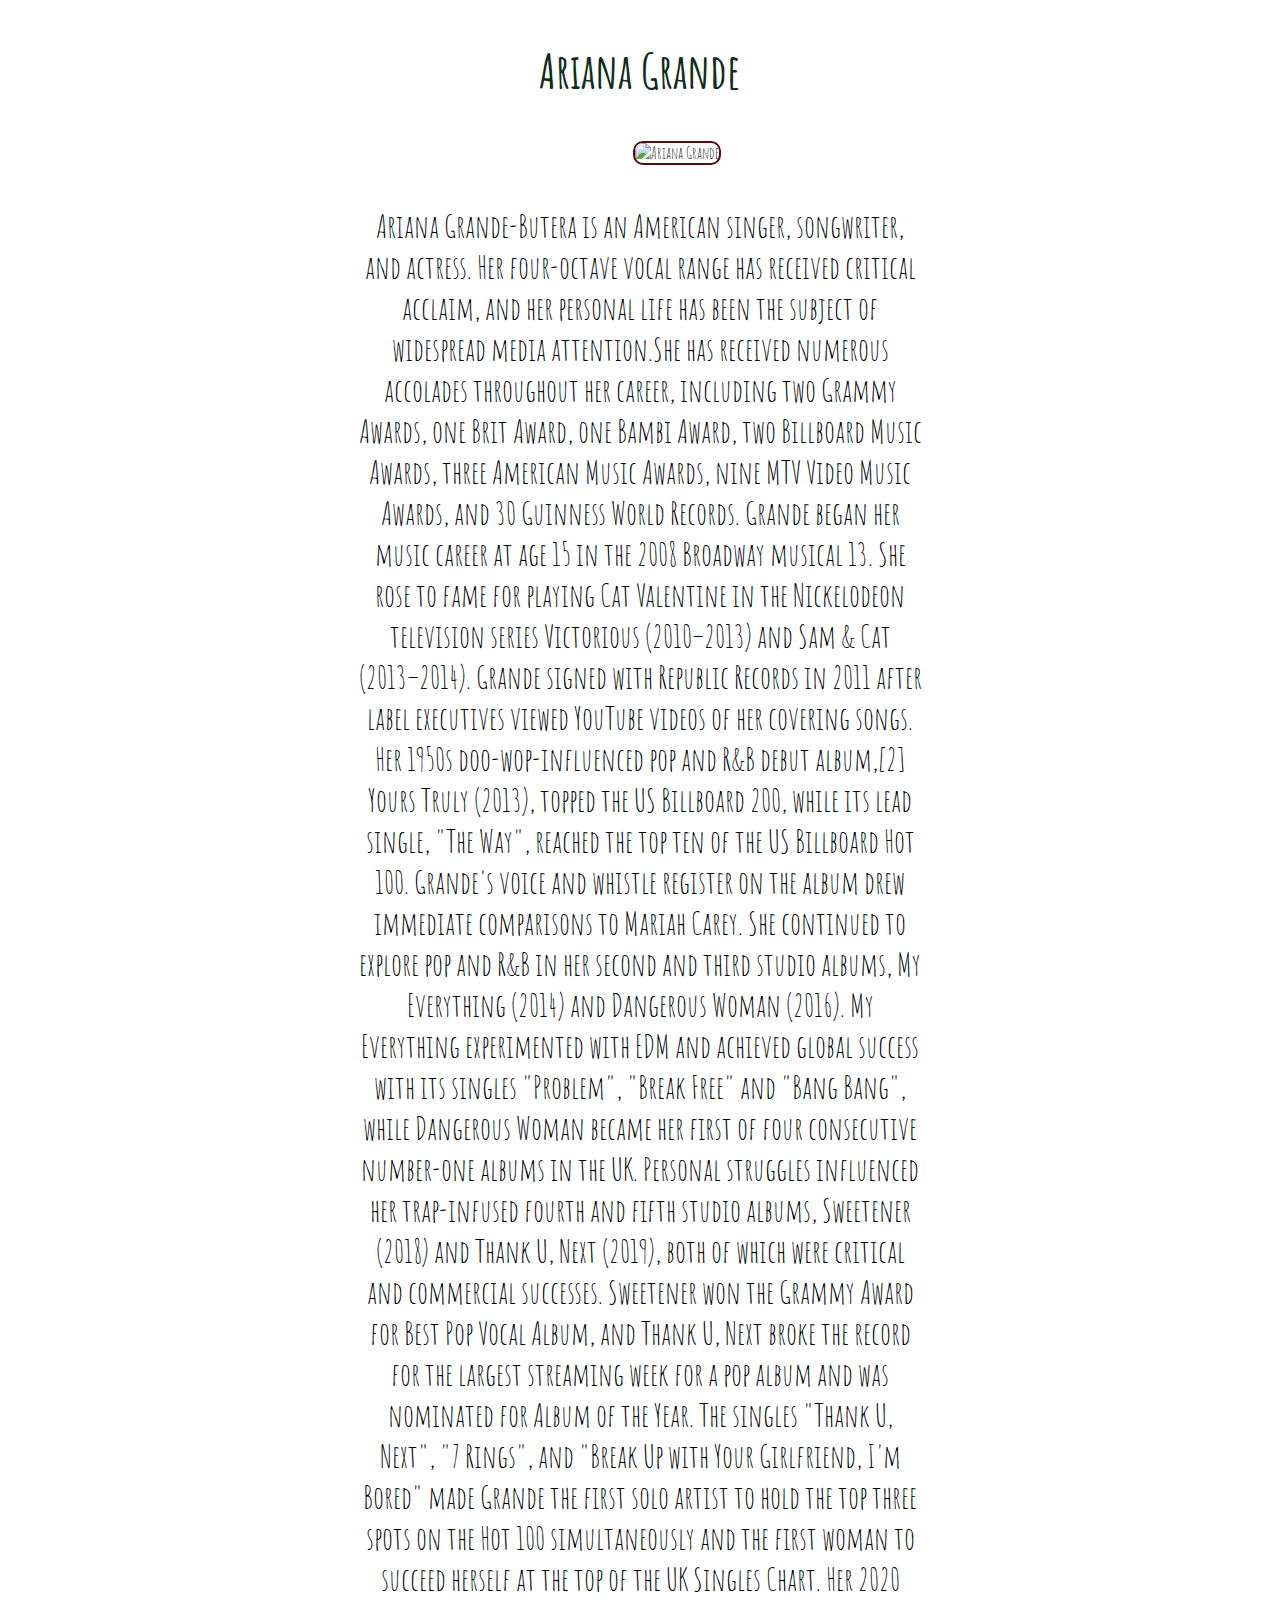
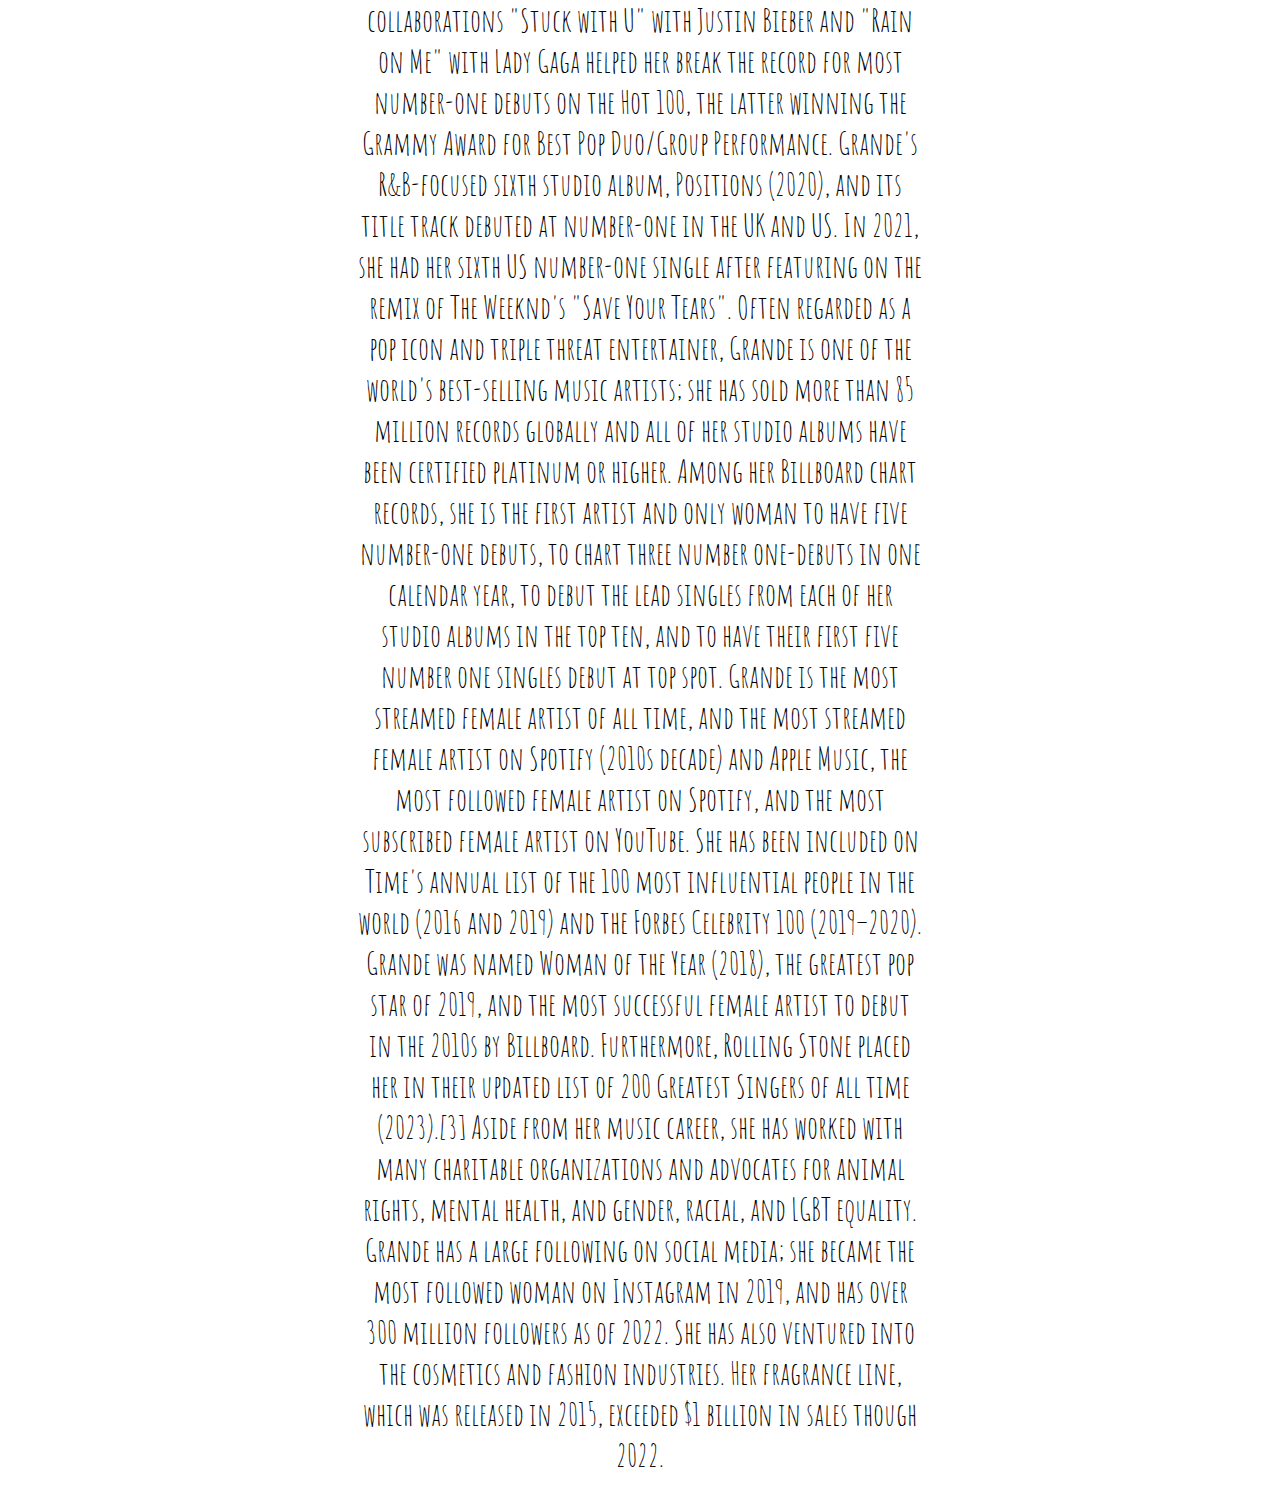
==== ariana.html @ 48880ab5 "created: main six pages and stylesheet" ====
<!DOCTYPE html>
<html lang="en">
<head>
    <meta charset="UTF-8">
    <meta http-equiv="X-UA-Compatible" content="IE=edge">
    <meta name="viewport" content="width=device-width, initial-scale=1.0">
    <title>Document</title>
    <link rel="stylesheet" href="./styles.css">
    <link rel="preconnect" href="https://fonts.googleapis.com">
    <link rel="preconnect" href="https://fonts.gstatic.com" crossorigin>
    <link href="https://fonts.googleapis.com/css2?family=Amatic+SC:wght@400;700&display=swap" rel="stylesheet">
</head>
<body>
    <div class="item">
        <h2>Ariana Grande</h2>
        <div class="artist-pic">
            <img src="https://assets.teenvogue.com/photos/5a2af23d6d49e315795859a1/master/pass/Ariana-Tout.jpg" alt="Ariana Grande">
        </div>
        <p>Ariana Grande-Butera is an American singer, songwriter, and actress. Her four-octave vocal range has received critical acclaim, and her personal life has been the subject of widespread media attention.She has received numerous accolades throughout her career, including two Grammy Awards, one Brit Award, one Bambi Award, two Billboard Music Awards, three American Music Awards, nine MTV Video Music Awards, and 30 Guinness World Records.

            Grande began her music career at age 15 in the 2008 Broadway musical 13. She rose to fame for playing Cat Valentine in the Nickelodeon television series Victorious (2010–2013) and Sam & Cat (2013–2014). Grande signed with Republic Records in 2011 after label executives viewed YouTube videos of her covering songs. Her 1950s doo-wop-influenced pop and R&B debut album,[2] Yours Truly (2013), topped the US Billboard 200, while its lead single, "The Way", reached the top ten of the US Billboard Hot 100. Grande's voice and whistle register on the album drew immediate comparisons to Mariah Carey.
            
            She continued to explore pop and R&B in her second and third studio albums, My Everything (2014) and Dangerous Woman (2016). My Everything experimented with EDM and achieved global success with its singles "Problem", "Break Free" and "Bang Bang", while Dangerous Woman became her first of four consecutive number-one albums in the UK. Personal struggles influenced her trap-infused fourth and fifth studio albums, Sweetener (2018) and Thank U, Next (2019), both of which were critical and commercial successes. Sweetener won the Grammy Award for Best Pop Vocal Album, and Thank U, Next broke the record for the largest streaming week for a pop album and was nominated for Album of the Year. The singles "Thank U, Next", "7 Rings", and "Break Up with Your Girlfriend, I'm Bored" made Grande the first solo artist to hold the top three spots on the Hot 100 simultaneously and the first woman to succeed herself at the top of the UK Singles Chart. Her 2020 collaborations "Stuck with U" with Justin Bieber and "Rain on Me" with Lady Gaga helped her break the record for most number-one debuts on the Hot 100, the latter winning the Grammy Award for Best Pop Duo/Group Performance. Grande's R&B-focused sixth studio album, Positions (2020), and its title track debuted at number-one in the UK and US. In 2021, she had her sixth US number-one single after featuring on the remix of The Weeknd's "Save Your Tears".
            
            Often regarded as a pop icon and triple threat entertainer, Grande is one of the world's best-selling music artists; she has sold more than 85 million records globally and all of her studio albums have been certified platinum or higher. Among her Billboard chart records, she is the first artist and only woman to have five number-one debuts, to chart three number one-debuts in one calendar year, to debut the lead singles from each of her studio albums in the top ten, and to have their first five number one singles debut at top spot. Grande is the most streamed female artist of all time, and the most streamed female artist on Spotify (2010s decade) and Apple Music, the most followed female artist on Spotify, and the most subscribed female artist on YouTube. She has been included on Time's annual list of the 100 most influential people in the world (2016 and 2019) and the Forbes Celebrity 100 (2019–2020). Grande was named Woman of the Year (2018), the greatest pop star of 2019, and the most successful female artist to debut in the 2010s by Billboard. Furthermore, Rolling Stone placed her in their updated list of 200 Greatest Singers of all time (2023).[3] Aside from her music career, she has worked with many charitable organizations and advocates for animal rights, mental health, and gender, racial, and LGBT equality. Grande has a large following on social media; she became the most followed woman on Instagram in 2019, and has over 300 million followers as of 2022. She has also ventured into the cosmetics and fashion industries. Her fragrance line, which was released in 2015, exceeded $1 billion in sales though 2022.</p>
    </div>
</body>
</html>
---- styles.css ----
body{
    background-image: url("https://img.freepik.com/free-vector/tropical-leaf-frame-brown-background_53876-98021.jpg?w=2000");
    background-size: contain;
    font-family: 'Amatic SC', cursive;
}
h1{
    text-align: center;
    font-size: 5em;
    margin-top: 1em;
    font-family: 'Amatic SC', cursive;
    color: rgb(81, 14, 14);
}
h2{
    font-family: 'Amatic SC', cursive;
    font-size: 3em;
    color: rgb(14, 45, 26);
    text-align: center;
}
img{
    width: 300px;
    height: 300px;
    margin-left: 625px;
    border: 2px solid rgb(81, 14, 14);
    margin-bottom: 0.5em;
    border-radius: 10px;
}
p{
    text-align: center;
    margin-right: 350px;
    margin-left: 350px;
    font-family: 'Amatic SC', cursive;
    font-style: bold;
    font-size: 2em;
}
.artist{
    background-color: rgb(14, 45, 26);
    border: none;
    color: white;
    padding: 15px 32px;
    text-align: center;
    text-decoration: none;
    display: inline-block;
    font-size: 1.2em;
    margin-left: 705px;
    font-family: 'Amatic SC', cursive;
    border-radius: 10px;
}
a:link{
    color: white;
    text-decoration: none;
}
a:visited{
    color: white;
    text-decoration: none;
}
a:hover{
    background-color: rgb(29, 94, 55);
}
.header{
    background-image: url("https://wallpaperaccess.com/full/1153330.jpg");
}
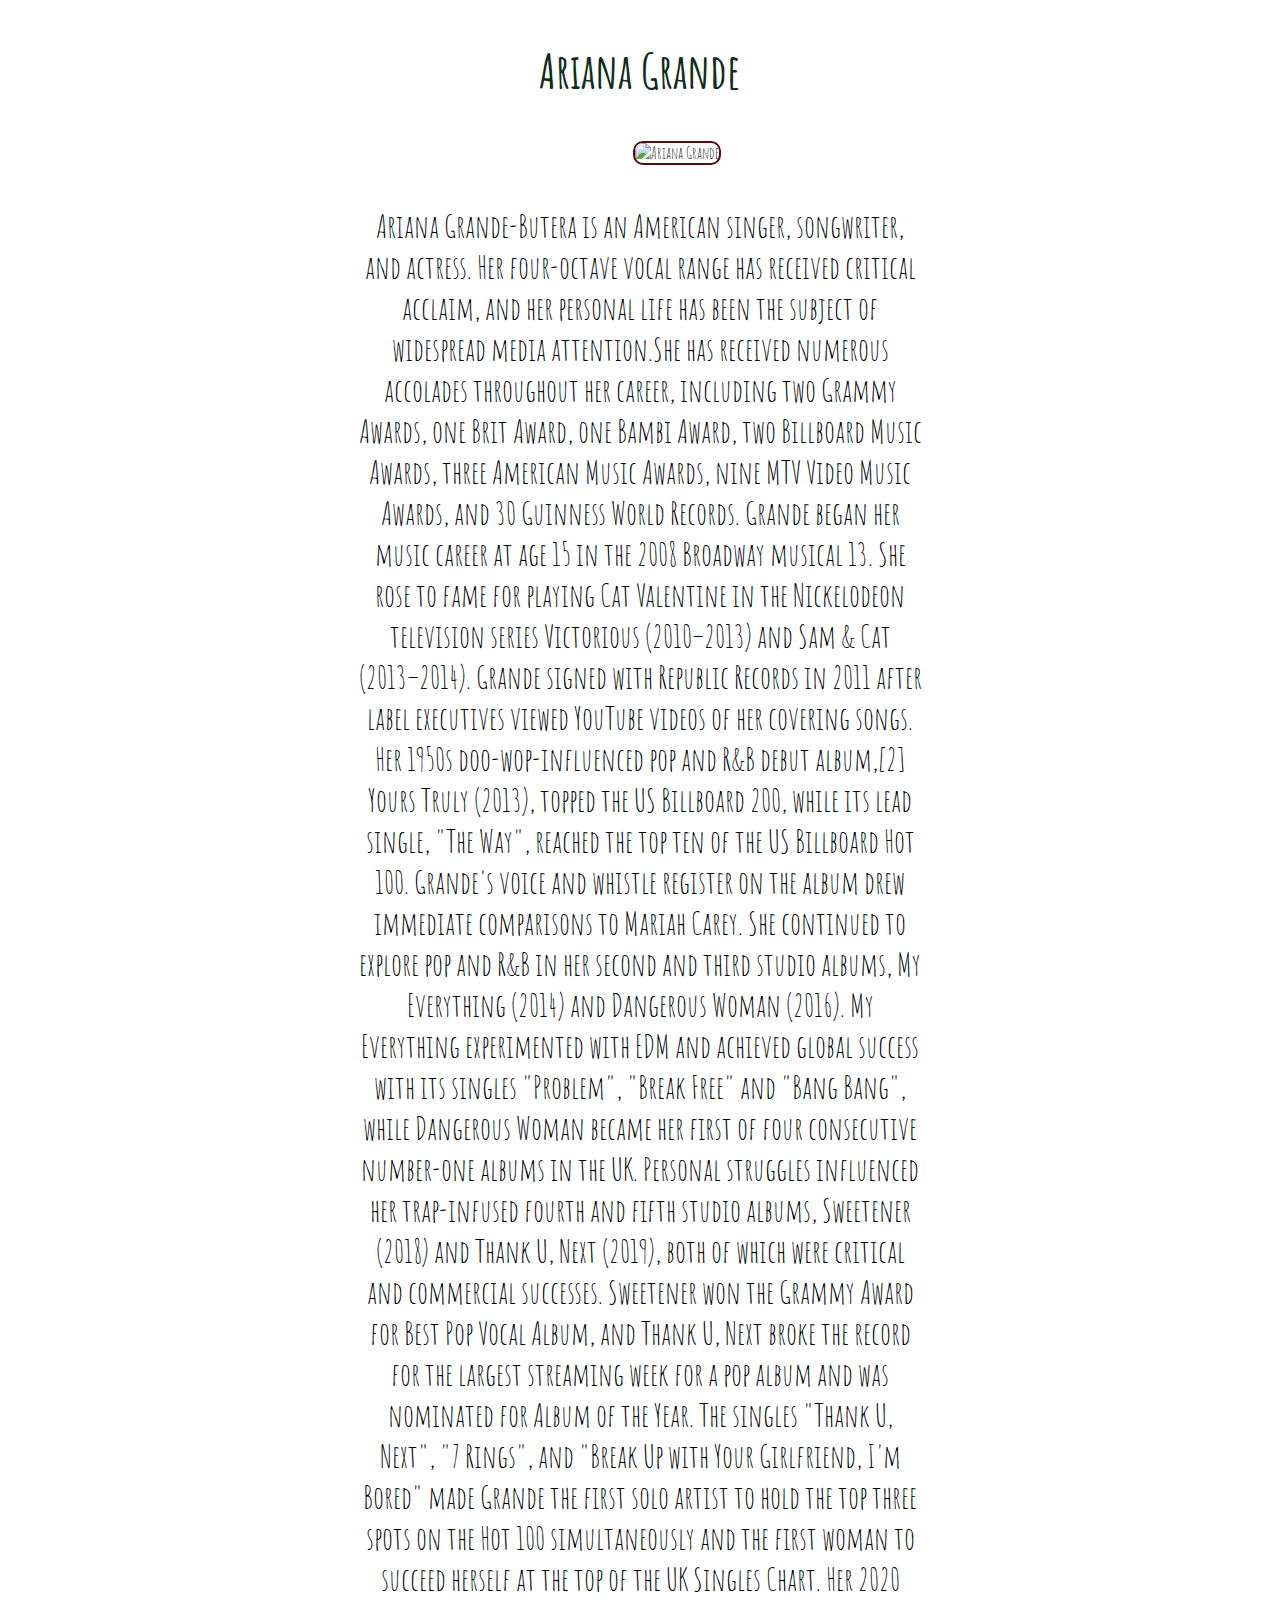
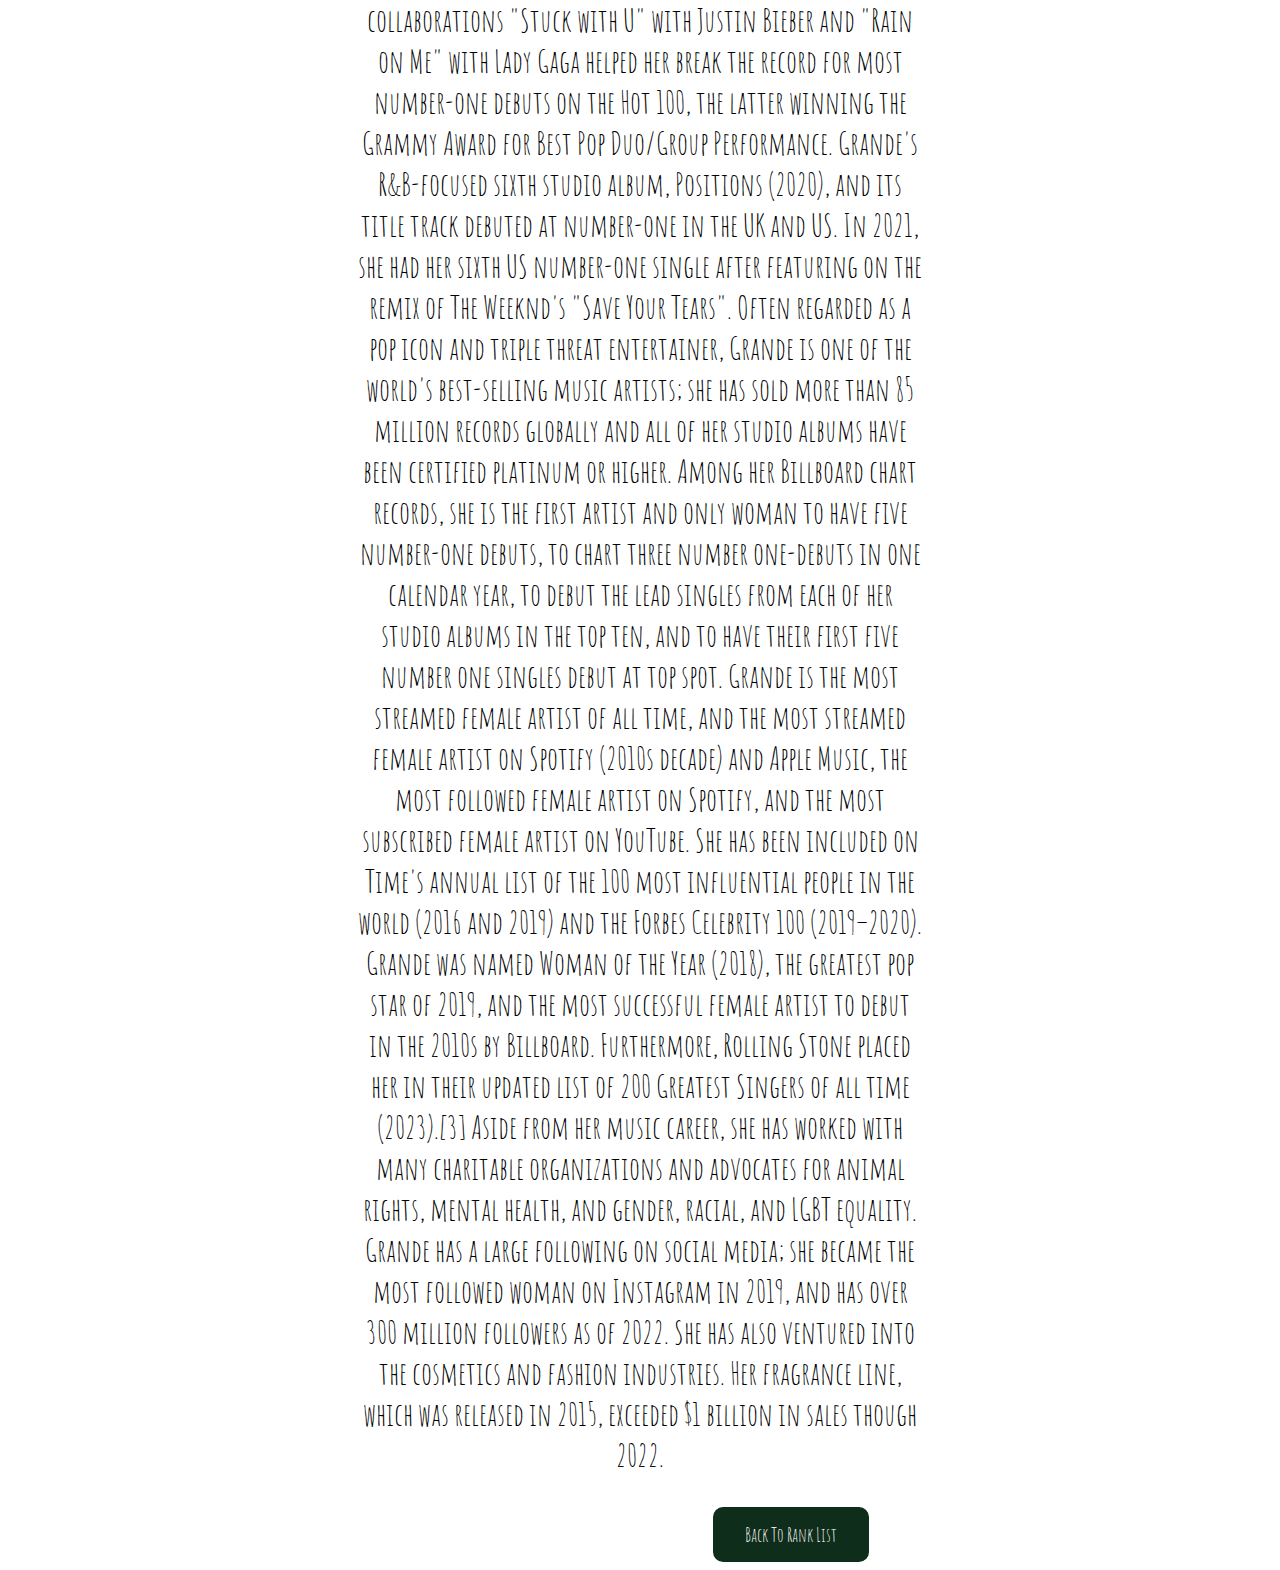
==== commit b5cb8a3c: "Added: back to home page feature" ====
--- a/ariana.html
+++ b/ariana.html
@@ -24,5 +24,8 @@
             
             Often regarded as a pop icon and triple threat entertainer, Grande is one of the world's best-selling music artists; she has sold more than 85 million records globally and all of her studio albums have been certified platinum or higher. Among her Billboard chart records, she is the first artist and only woman to have five number-one debuts, to chart three number one-debuts in one calendar year, to debut the lead singles from each of her studio albums in the top ten, and to have their first five number one singles debut at top spot. Grande is the most streamed female artist of all time, and the most streamed female artist on Spotify (2010s decade) and Apple Music, the most followed female artist on Spotify, and the most subscribed female artist on YouTube. She has been included on Time's annual list of the 100 most influential people in the world (2016 and 2019) and the Forbes Celebrity 100 (2019–2020). Grande was named Woman of the Year (2018), the greatest pop star of 2019, and the most successful female artist to debut in the 2010s by Billboard. Furthermore, Rolling Stone placed her in their updated list of 200 Greatest Singers of all time (2023).[3] Aside from her music career, she has worked with many charitable organizations and advocates for animal rights, mental health, and gender, racial, and LGBT equality. Grande has a large following on social media; she became the most followed woman on Instagram in 2019, and has over 300 million followers as of 2022. She has also ventured into the cosmetics and fashion industries. Her fragrance line, which was released in 2015, exceeded $1 billion in sales though 2022.</p>
     </div>
+    <div class="artist">
+        <a href="./index.html">Back To Rank List</a>
+    </div>
 </body>
 </html>